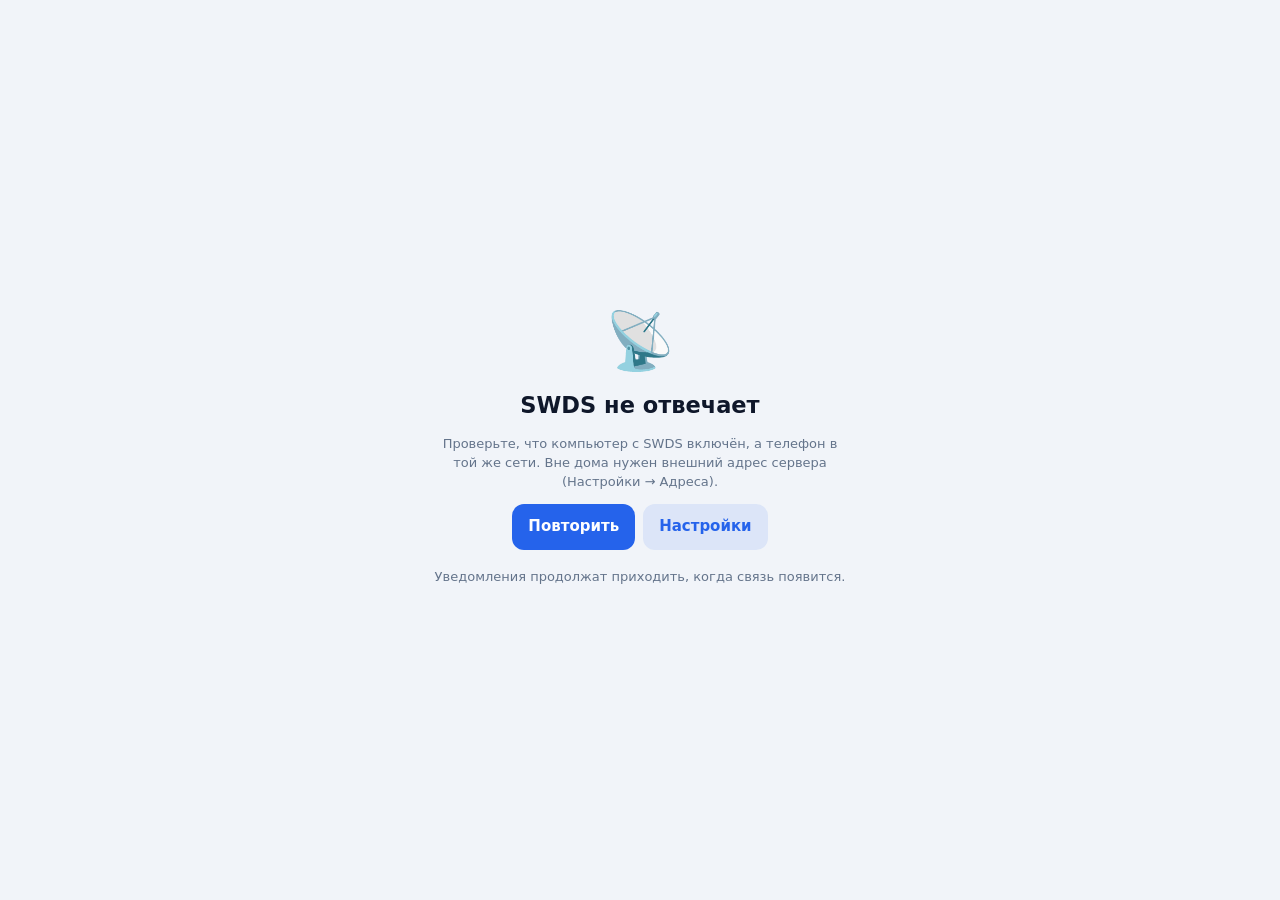
==== app/src/main/assets/offline.html @ fbcf87d9 "SWDS Pocket 1.0: уведомления, общая папка, виджеты, темы Co-Authored-By: Claude Opus 5.5 <noreply@an" ====
<!doctype html>
<html lang="ru"><head><meta charset="utf-8"><meta name="viewport" content="width=device-width, initial-scale=1">
<title>Нет связи</title><link rel="stylesheet" href="app.css">
<style>
body { display: flex; align-items: center; justify-content: center; min-height: 100vh; padding: 24px; text-align: center; }
@media (prefers-color-scheme: dark) { :root { --bg: #0b1020; --surface: #151b2e; --text: #e5e9f5; --muted: #94a3b8; --accent: #60a5fa; } }
.big { font-size: 56px; margin-bottom: 8px; }
</style></head>
<body>
<div style="max-width:420px">
  <div class="big">📡</div>
  <h2 style="margin:0 0 6px">SWDS не отвечает</h2>
  <p class="muted" id="why"></p>
  <p class="muted">Проверьте, что компьютер с SWDS включён, а телефон в той же сети. Вне дома нужен внешний адрес сервера (Настройки → Адреса).</p>
  <div class="btns" style="justify-content:center">
    <button class="btn pri" onclick="window.SWDSPocket && SWDSPocket.retry()">Повторить</button>
    <button class="btn" onclick="window.SWDSPocket && SWDSPocket.openSettings()">Настройки</button>
  </div>
  <p class="muted" style="margin-top:18px">Уведомления продолжат приходить, когда связь появится.</p>
</div>
<script>document.getElementById("why").textContent = decodeURIComponent(location.hash.slice(1) || "");</script>
</body></html>
---- app/src/main/assets/app.css ----
:root {
  --bg: #f1f4f9; --surface: #ffffff; --text: #0f172a; --muted: #64748b; --accent: #2563eb; --topbar: #0f172a;
  --line: color-mix(in srgb, var(--text) 12%, transparent);
  --soft: color-mix(in srgb, var(--accent) 10%, transparent);
}
* { box-sizing: border-box; -webkit-tap-highlight-color: transparent; }
html, body { margin: 0; background: var(--bg); color: var(--text);
  font: 15px/1.45 system-ui, -apple-system, "Segoe UI", Roboto, sans-serif; }
body { padding: 0 0 32px; }
.top { background: var(--topbar); color: #fff; padding: 22px 18px 18px; }
.top h1 { margin: 0; font-size: 22px; letter-spacing: -.01em; }
.top p { margin: 4px 0 0; opacity: .75; font-size: 13.5px; }
.wrap { padding: 14px 14px 0; max-width: 640px; margin: 0 auto; }
.card { background: var(--surface); border: 1px solid var(--line); border-radius: 16px; padding: 14px 16px; margin-bottom: 12px; }
.card h2 { margin: 0 0 10px; font-size: 12px; text-transform: uppercase; letter-spacing: .07em; color: var(--muted); }
.row { display: flex; align-items: center; gap: 10px; padding: 10px 0; border-top: 1px solid var(--line); }
.row:first-of-type { border-top: none; }
.row .t { flex: 1; min-width: 0; }
.row .t b { display: block; font-weight: 600; }
.row .t small { display: block; color: var(--muted); font-size: 12.5px; margin-top: 1px; }
.muted { color: var(--muted); font-size: 13px; }
.btn { display: inline-flex; align-items: center; justify-content: center; gap: 6px; border: none; border-radius: 12px;
  padding: 12px 16px; font: inherit; font-weight: 600; background: var(--soft); color: var(--accent); cursor: pointer; }
.btn.pri { background: var(--accent); color: #fff; }
.btn.full { width: 100%; }
.btn.sm { padding: 7px 11px; font-size: 13px; border-radius: 10px; }
.btn.danger { color: #dc2626; background: color-mix(in srgb, #dc2626 10%, transparent); }
.btn:disabled { opacity: .55; }
.btns { display: flex; gap: 8px; flex-wrap: wrap; margin-top: 10px; }
input[type=text], input[type=url], input[type=number], textarea, select {
  width: 100%; padding: 12px 13px; border-radius: 12px; border: 1px solid var(--line); background: color-mix(in srgb, var(--text) 4%, var(--surface));
  color: var(--text); font: inherit; outline: none; }
input:focus, textarea:focus, select:focus { border-color: var(--accent); }
textarea { min-height: 96px; resize: vertical; }
label.f { display: block; margin: 10px 0; font-size: 13px; font-weight: 600; }
label.f > input, label.f > select, label.f > textarea { margin-top: 6px; font-weight: 400; }
.sw { position: relative; width: 46px; height: 28px; flex: none; }
.sw input { opacity: 0; width: 0; height: 0; }
.sw span { position: absolute; inset: 0; background: color-mix(in srgb, var(--text) 18%, transparent); border-radius: 99px; transition: .2s; }
.sw span:before { content: ""; position: absolute; width: 22px; height: 22px; left: 3px; top: 3px; background: #fff; border-radius: 50%;
  transition: .2s; box-shadow: 0 1px 3px rgba(0,0,0,.25); }
.sw input:checked + span { background: var(--accent); }
.sw input:checked + span:before { transform: translateX(18px); }
.pill { display: inline-block; padding: 2px 8px; border-radius: 99px; font-size: 11.5px; background: var(--soft); color: var(--accent); }
.pill.warn { background: color-mix(in srgb, #f59e0b 16%, transparent); color: #b45309; }
.pill.ok { background: color-mix(in srgb, #10b981 16%, transparent); color: #047857; }
.chips { display: flex; gap: 8px; flex-wrap: wrap; }
.chip { padding: 9px 12px; border-radius: 12px; border: 1px solid var(--line); background: var(--surface); font-size: 14px; cursor: pointer; }
.chip.on { border-color: var(--accent); background: var(--soft); color: var(--accent); font-weight: 600; }
.prog { height: 6px; border-radius: 99px; background: color-mix(in srgb, var(--text) 10%, transparent); overflow: hidden; margin-top: 6px; }
.prog i { display: block; height: 100%; width: 0; background: var(--accent); transition: width .2s; }
.toast { position: fixed; left: 50%; bottom: 22px; transform: translateX(-50%); background: #0f172a; color: #fff; padding: 10px 16px;
  border-radius: 12px; font-size: 14px; z-index: 99; max-width: 90%; text-align: center; }
.err { color: #dc2626; font-size: 13.5px; margin-top: 8px; }
.ok { color: #059669; font-size: 13.5px; margin-top: 8px; }
.hide { display: none !important; }
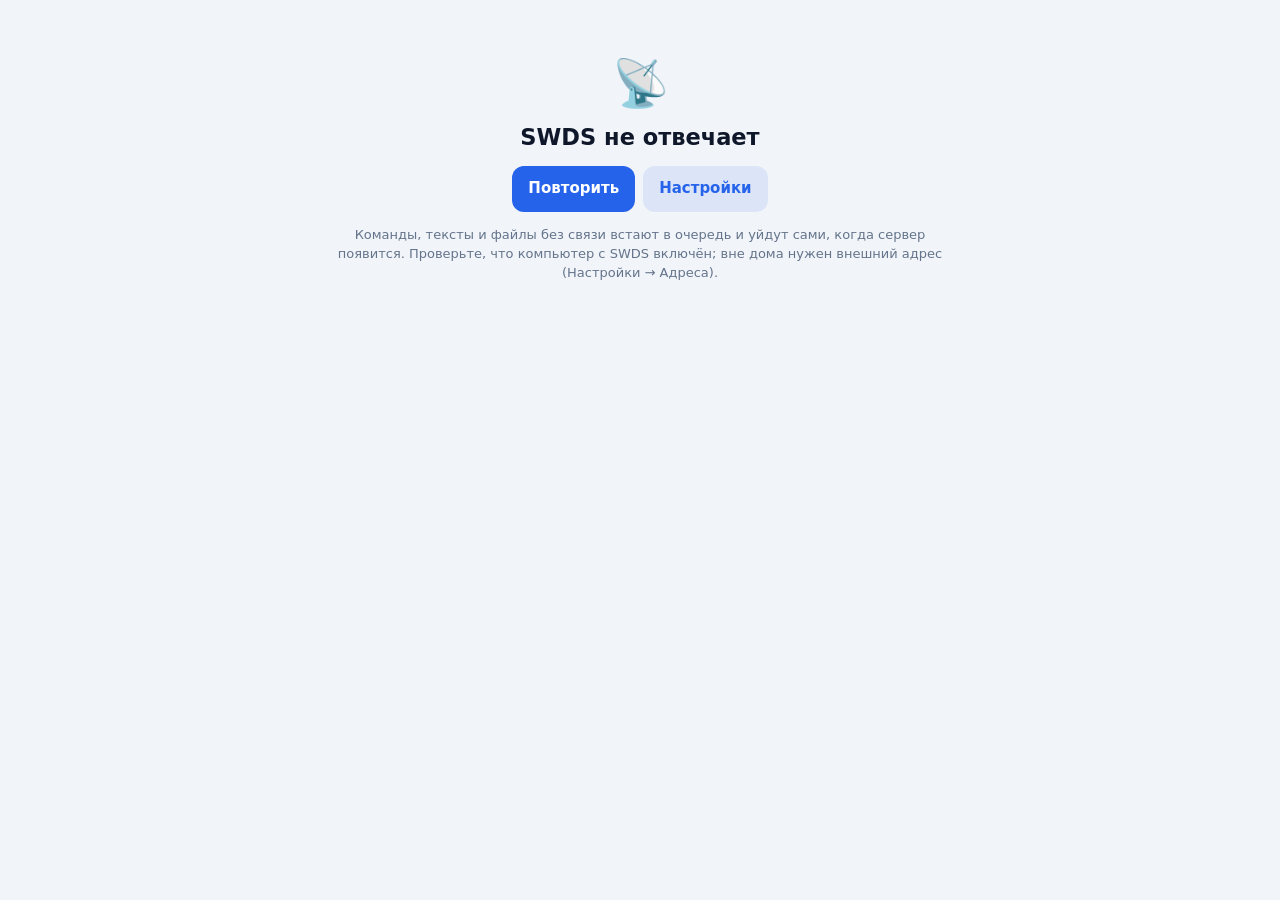
==== commit 1b4846c8: "Лента уведомлений, ассистент, медиа-уведомление, виджет-кнопка, Material You, умное «Поделиться», оф" ====
--- a/app/src/main/assets/offline.html
+++ b/app/src/main/assets/offline.html
@@ -2,21 +2,55 @@
 <html lang="ru"><head><meta charset="utf-8"><meta name="viewport" content="width=device-width, initial-scale=1">
 <title>Нет связи</title><link rel="stylesheet" href="app.css">
 <style>
-body { display: flex; align-items: center; justify-content: center; min-height: 100vh; padding: 24px; text-align: center; }
 @media (prefers-color-scheme: dark) { :root { --bg: #0b1020; --surface: #151b2e; --text: #e5e9f5; --muted: #94a3b8; --accent: #60a5fa; } }
-.big { font-size: 56px; margin-bottom: 8px; }
+body { padding: 18px 14px 30px; }
+.head { text-align: center; margin: 18px 0 14px; }
+.big { font-size: 46px; }
+.r { display: flex; gap: 10px; padding: 7px 0; border-top: 1px solid var(--line); align-items: baseline; }
+.r:first-child { border-top: none; }
+.r .i { width: 22px; text-align: center; flex: none; } .r .t { flex: 1; min-width: 0; } .r .t small { display: block; color: var(--muted); font-size: 12.5px; }
+.r .rt { color: var(--muted); font-size: 12.5px; white-space: nowrap; }
+.h { font-size: 11.5px; font-weight: 700; text-transform: uppercase; letter-spacing: .06em; color: var(--muted); margin: 12px 0 2px; }
+.metric { font-size: 30px; font-weight: 800; }
 </style></head>
 <body>
-<div style="max-width:420px">
-  <div class="big">📡</div>
-  <h2 style="margin:0 0 6px">SWDS не отвечает</h2>
-  <p class="muted" id="why"></p>
-  <p class="muted">Проверьте, что компьютер с SWDS включён, а телефон в той же сети. Вне дома нужен внешний адрес сервера (Настройки → Адреса).</p>
-  <div class="btns" style="justify-content:center">
-    <button class="btn pri" onclick="window.SWDSPocket && SWDSPocket.retry()">Повторить</button>
-    <button class="btn" onclick="window.SWDSPocket && SWDSPocket.openSettings()">Настройки</button>
+<div class="wrap">
+  <div class="head">
+    <div class="big">📡</div>
+    <h2 style="margin:4px 0">SWDS не отвечает</h2>
+    <p class="muted" id="why"></p>
+    <div class="btns" style="justify-content:center">
+      <button class="btn pri" onclick="window.SWDSPocket && SWDSPocket.retry()">Повторить</button>
+      <button class="btn" onclick="window.SWDSPocket && SWDSPocket.openSettings()">Настройки</button>
+    </div>
   </div>
-  <p class="muted" style="margin-top:18px">Уведомления продолжат приходить, когда связь появится.</p>
+  <div class="card" id="q" style="display:none"></div>
+  <div class="card" id="today" style="display:none"><h2 id="today-h">Сегодня</h2><div id="rows"></div></div>
+  <p class="muted" style="text-align:center">Команды, тексты и файлы без связи встают в очередь и уйдут сами, когда сервер появится.
+    Проверьте, что компьютер с SWDS включён; вне дома нужен внешний адрес (Настройки → Адреса).</p>
 </div>
-<script>document.getElementById("why").textContent = decodeURIComponent(location.hash.slice(1) || "");</script>
+<script>
+const esc = (s) => String(s == null ? "" : s).replace(/[&<>"']/g, c => ({ "&": "&amp;", "<": "&lt;", ">": "&gt;", '"': "&quot;", "'": "&#39;" }[c]));
+document.getElementById("why").textContent = decodeURIComponent(location.hash.slice(1) || "");
+let c = {};
+try { c = JSON.parse(window.SWDSPocket.cache()); } catch (e) { }
+if (c.queue || c.feed) {
+  const q = document.getElementById("q"); q.style.display = "";
+  q.innerHTML = `<h2>Ждут отправки</h2>` + (c.queue ? `<div>📤 Действий и файлов: <b>${c.queue}</b></div>` : "") +
+    (c.feed ? `<div>📲 Уведомлений для ленты: <b>${c.feed}</b></div>` : "");
+}
+const t = c.today;
+if (t && t.rows && t.rows.length) {
+  document.getElementById("today").style.display = "";
+  const d = new Date(t.fetched || 0);
+  document.getElementById("today-h").textContent = "Сегодня · сохранено в " + d.toLocaleTimeString("ru-RU", { hour: "2-digit", minute: "2-digit" });
+  document.getElementById("rows").innerHTML = t.rows.map(r => {
+    if (r.t === "header") return `<div class="h">${esc(r.text)}</div>`;
+    if (r.t === "metric") return `<div class="metric">${esc(r.value)}</div><div class="muted">${esc(r.label)}</div>`;
+    if (r.t === "item") return `<div class="r"><span class="i">${esc(r.icon || "•")}</span><div class="t">${esc(r.text)}${r.sub ? `<small>${esc(r.sub)}</small>` : ""}</div><span class="rt">${esc(r.right || "")}</span></div>`;
+    if (r.t === "text") return `<div class="muted" style="padding:4px 0">${esc(r.text)}</div>`;
+    return "";
+  }).join("");
+}
+</script>
 </body></html>
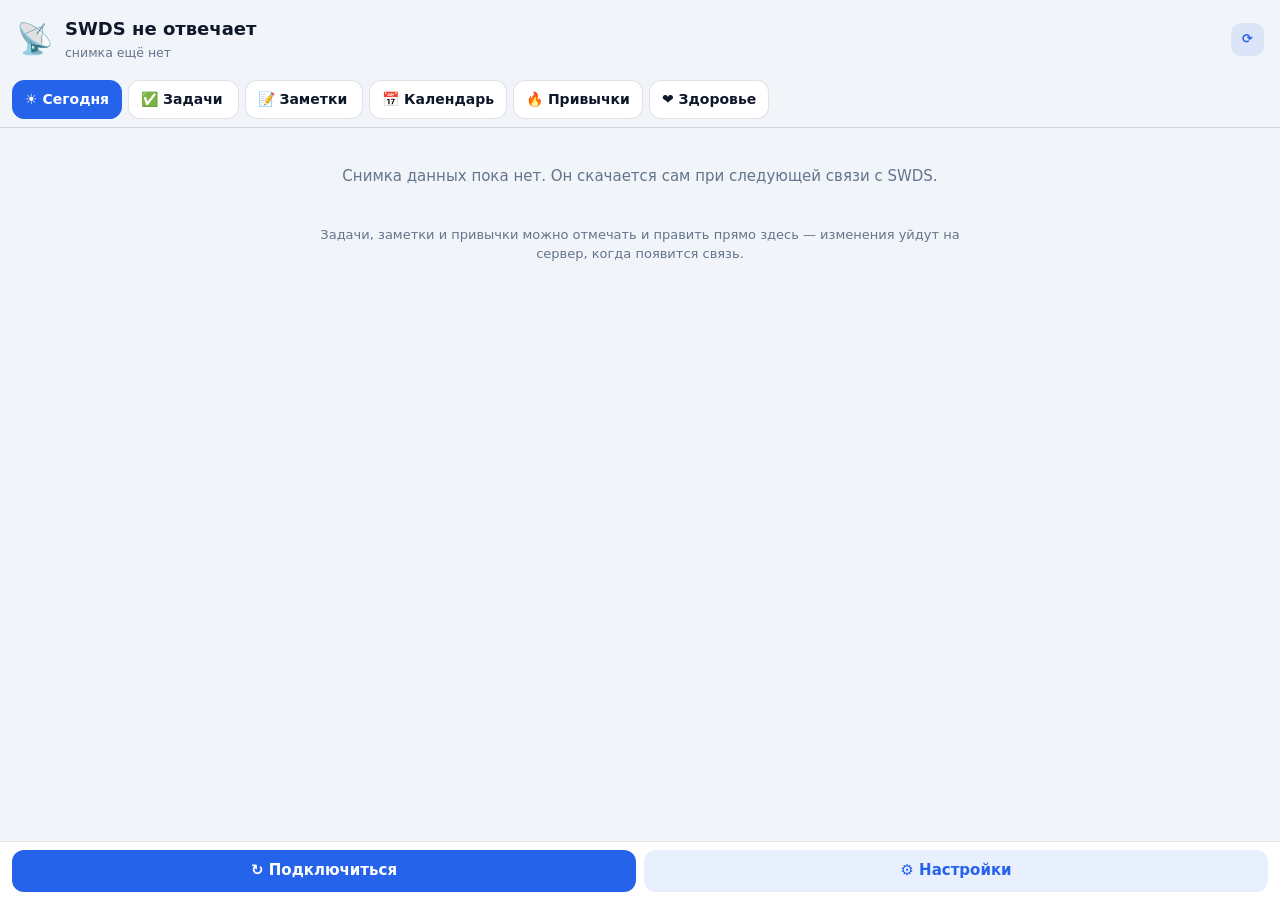
==== commit 6cefe25a: "Pocket 1.4 (WIP): Health Connect, офлайн-режим, виджет «Здоровье» Co-Authored-By: Claude Opus 5.5 <n" ====
--- a/app/src/main/assets/offline.html
+++ b/app/src/main/assets/offline.html
@@ -1,56 +1,339 @@
 <!doctype html>
-<html lang="ru"><head><meta charset="utf-8"><meta name="viewport" content="width=device-width, initial-scale=1">
-<title>Нет связи</title><link rel="stylesheet" href="app.css">
+<html lang="ru"><head><meta charset="utf-8"><meta name="viewport" content="width=device-width, initial-scale=1, interactive-widget=resizes-content">
+<title>SWDS без связи</title><link rel="stylesheet" href="app.css">
 <style>
 @media (prefers-color-scheme: dark) { :root { --bg: #0b1020; --surface: #151b2e; --text: #e5e9f5; --muted: #94a3b8; --accent: #60a5fa; } }
-body { padding: 18px 14px 30px; }
-.head { text-align: center; margin: 18px 0 14px; }
-.big { font-size: 46px; }
+body { padding: 0 0 40px; }
+.hd { padding: 16px 16px 10px; display: flex; gap: 12px; align-items: center; }
+.hd .ic { font-size: 30px; }
+.hd h2 { margin: 0; font-size: 18px; }
+.hd p { margin: 2px 0 0; font-size: 12.5px; color: var(--muted); }
+.hd .sp { flex: 1; }
+.tabs { position: sticky; top: 0; z-index: 5; display: flex; gap: 6px; overflow-x: auto; padding: 8px 12px; background: var(--bg); border-bottom: 1px solid var(--line); scrollbar-width: none; }
+.tabs::-webkit-scrollbar { display: none; }
+.tabs button { flex: none; padding: 8px 12px; border-radius: 12px; border: 1px solid var(--line); background: var(--surface); color: var(--text); font: inherit; font-size: 14px; font-weight: 600; }
+.tabs button.on { background: var(--accent); border-color: var(--accent); color: #fff; }
+.tabs button b { font-weight: 700; opacity: .8; margin-left: 3px; }
+.pane { display: none; padding: 12px 12px 0; max-width: 680px; margin: 0 auto; } .pane.on { display: block; }
+.h { font-size: 11.5px; font-weight: 700; text-transform: uppercase; letter-spacing: .06em; color: var(--muted); margin: 14px 2px 6px; }
+.it { display: flex; gap: 10px; align-items: flex-start; padding: 11px 12px; background: var(--surface); border: 1px solid var(--line); border-radius: 14px; margin-bottom: 6px; }
+.it .cb { width: 24px; height: 24px; border-radius: 50%; border: 2px solid var(--muted); flex: none; margin-top: 1px; display: flex; align-items: center; justify-content: center; font-size: 14px; color: #fff; }
+.it.done .cb { background: #10b981; border-color: #10b981; }
+.it.done .tt { text-decoration: line-through; opacity: .6; }
+.it .tt { flex: 1; min-width: 0; }
+.it .tt b { display: block; font-weight: 600; word-wrap: break-word; }
+.it .tt small { display: block; color: var(--muted); font-size: 12.5px; margin-top: 2px; }
+.it .rt { color: var(--muted); font-size: 12.5px; white-space: nowrap; }
+.it.p3 .cb { border-color: #ef4444; } .it.p2 .cb { border-color: #f59e0b; } .it.p1 .cb { border-color: #3b82f6; }
+.pend { display: inline-block; font-size: 10.5px; padding: 1px 6px; border-radius: 99px; background: color-mix(in srgb, #f59e0b 18%, transparent); color: #b45309; margin-left: 6px; font-weight: 700; }
+.add { display: flex; gap: 8px; margin-bottom: 10px; }
+.add input { flex: 1; }
+.note { padding: 12px 14px; background: var(--surface); border: 1px solid var(--line); border-radius: 14px; margin-bottom: 8px; }
+.note b { display: block; } .note small { color: var(--muted); font-size: 12.5px; }
+.prog { height: 4px; }
+.nv { white-space: pre-wrap; word-wrap: break-word; line-height: 1.5; font-size: 15px; }
+.nv .chk { display: flex; gap: 8px; align-items: flex-start; padding: 3px 0; }
+.nv .chk input { width: 20px; height: 20px; margin-top: 2px; flex: none; }
+.nv .chk.on span { text-decoration: line-through; opacity: .6; }
+.nv h3 { margin: 8px 0 2px; font-size: 16px; }
+.metric { display: grid; grid-template-columns: repeat(2, 1fr); gap: 8px; }
+.metric div { background: var(--surface); border: 1px solid var(--line); border-radius: 14px; padding: 12px; }
+.metric b { display: block; font-size: 24px; margin-top: 2px; } .metric span { font-size: 12px; color: var(--muted); }
+.ring { display: flex; gap: 16px; align-items: center; background: var(--surface); border: 1px solid var(--line); border-radius: 16px; padding: 14px; margin-bottom: 10px; }
+.empty { text-align: center; color: var(--muted); padding: 26px 10px; }
+.bar { position: fixed; left: 0; right: 0; bottom: 0; background: var(--surface); border-top: 1px solid var(--line); padding: 8px 12px; display: flex; gap: 8px; z-index: 9; }
+.bar .btn { flex: 1; padding: 10px; }
+.sheet { position: fixed; inset: 0; background: rgba(0,0,0,.45); display: none; z-index: 20; align-items: flex-end; }
+.sheet.on { display: flex; }
+.sheet > div { background: var(--bg); width: 100%; max-height: 92vh; overflow: auto; border-radius: 20px 20px 0 0; padding: 14px 14px 24px; }
 .r { display: flex; gap: 10px; padding: 7px 0; border-top: 1px solid var(--line); align-items: baseline; }
 .r:first-child { border-top: none; }
 .r .i { width: 22px; text-align: center; flex: none; } .r .t { flex: 1; min-width: 0; } .r .t small { display: block; color: var(--muted); font-size: 12.5px; }
 .r .rt { color: var(--muted); font-size: 12.5px; white-space: nowrap; }
-.h { font-size: 11.5px; font-weight: 700; text-transform: uppercase; letter-spacing: .06em; color: var(--muted); margin: 12px 0 2px; }
-.metric { font-size: 30px; font-weight: 800; }
+.mt { font-size: 30px; font-weight: 800; }
 </style></head>
 <body>
-<div class="wrap">
-  <div class="head">
-    <div class="big">📡</div>
-    <h2 style="margin:4px 0">SWDS не отвечает</h2>
-    <p class="muted" id="why"></p>
-    <div class="btns" style="justify-content:center">
-      <button class="btn pri" onclick="window.SWDSPocket && SWDSPocket.retry()">Повторить</button>
-      <button class="btn" onclick="window.SWDSPocket && SWDSPocket.openSettings()">Настройки</button>
-    </div>
-  </div>
-  <div class="card" id="q" style="display:none"></div>
-  <div class="card" id="today" style="display:none"><h2 id="today-h">Сегодня</h2><div id="rows"></div></div>
-  <p class="muted" style="text-align:center">Команды, тексты и файлы без связи встают в очередь и уйдут сами, когда сервер появится.
-    Проверьте, что компьютер с SWDS включён; вне дома нужен внешний адрес (Настройки → Адреса).</p>
-</div>
+<div class="hd">
+  <div class="ic" id="hd-ic">📡</div>
+  <div class="sp"><h2 id="hd-t">SWDS не отвечает</h2><p id="hd-s"></p></div>
+  <button class="btn sm" id="b-refresh" title="Обновить данные с сервера">⟳</button>
+</div>
+<div class="tabs" id="tabs">
+  <button data-t="today" class="on">☀️ Сегодня</button>
+  <button data-t="tasks">✅ Задачи<b id="n-tasks"></b></button>
+  <button data-t="notes">📝 Заметки<b id="n-notes"></b></button>
+  <button data-t="agenda">📅 Календарь</button>
+  <button data-t="habits">🔥 Привычки</button>
+  <button data-t="health">❤️ Здоровье</button>
+</div>
+
+<div class="pane on" id="p-today"><div id="today"></div></div>
+<div class="pane" id="p-tasks">
+  <div class="add"><input type="text" id="task-new" placeholder="Новая задача: «завтра в 10 позвонить маме !!»"><button class="btn pri" id="task-add">＋</button></div>
+  <div id="tasks"></div>
+</div>
+<div class="pane" id="p-notes">
+  <div class="add"><input type="text" id="note-q" placeholder="🔍 Поиск по заметкам"><button class="btn pri" id="note-add">＋</button></div>
+  <div id="notes"></div>
+</div>
+<div class="pane" id="p-agenda"><div id="agenda"></div></div>
+<div class="pane" id="p-habits"><div id="habits"></div></div>
+<div class="pane" id="p-health"><div id="health"></div></div>
+<div style="height:64px"></div>
+
+<div class="bar">
+  <button class="btn pri" onclick="window.SWDSPocket && SWDSPocket.retry()">↻ Подключиться</button>
+  <button class="btn" onclick="window.SWDSPocket && SWDSPocket.openSettings()">⚙ Настройки</button>
+</div>
+
+<div class="sheet" id="sheet"><div id="sheet-b"></div></div>
+
 <script>
+const B = window.SWDSPocket;
+const $ = (id) => document.getElementById(id);
 const esc = (s) => String(s == null ? "" : s).replace(/[&<>"']/g, c => ({ "&": "&amp;", "<": "&lt;", ">": "&gt;", '"': "&quot;", "'": "&#39;" }[c]));
-document.getElementById("why").textContent = decodeURIComponent(location.hash.slice(1) || "");
-let c = {};
-try { c = JSON.parse(window.SWDSPocket.cache()); } catch (e) { }
-if (c.queue || c.feed) {
-  const q = document.getElementById("q"); q.style.display = "";
-  q.innerHTML = `<h2>Ждут отправки</h2>` + (c.queue ? `<div>📤 Действий и файлов: <b>${c.queue}</b></div>` : "") +
-    (c.feed ? `<div>📲 Уведомлений для ленты: <b>${c.feed}</b></div>` : "");
-}
-const t = c.today;
-if (t && t.rows && t.rows.length) {
-  document.getElementById("today").style.display = "";
-  const d = new Date(t.fetched || 0);
-  document.getElementById("today-h").textContent = "Сегодня · сохранено в " + d.toLocaleTimeString("ru-RU", { hour: "2-digit", minute: "2-digit" });
-  document.getElementById("rows").innerHTML = t.rows.map(r => {
+const nf = (n) => Number(n || 0).toLocaleString("ru-RU");
+const hm = (m) => m >= 60 ? `${Math.floor(m / 60)} ч ${String(Math.round(m % 60)).padStart(2, "0")} мин` : `${Math.round(m)} мин`;
+const ymd = (d) => `${d.getFullYear()}-${String(d.getMonth() + 1).padStart(2, "0")}-${String(d.getDate()).padStart(2, "0")}`;
+const TODAY = ymd(new Date());
+const WD = ["вс", "пн", "вт", "ср", "чт", "пт", "сб"];
+function toast(t) { const d = document.createElement("div"); d.className = "toast"; d.textContent = t; document.body.appendChild(d); setTimeout(() => d.remove(), 2600); }
+function rel(d) {
+  if (!d) return "";
+  if (d === TODAY) return "сегодня";
+  const t = new Date(d + "T12:00"), diff = Math.round((t - new Date(TODAY + "T12:00")) / 86400000);
+  if (diff === 1) return "завтра"; if (diff === -1) return "вчера";
+  return `${WD[t.getDay()]}, ${d.slice(8, 10)}.${d.slice(5, 7)}`;
+}
+let RAW = {}, V = {}, tab = "today", manual = location.hash.includes("manual");
+
+/* ───────── снимок + неотправленные правки ───────── */
+function load() {
+  try { RAW = JSON.parse(B ? B.bundle() : "{}") || {}; } catch (e) { RAW = {}; }
+  RAW._pending = RAW._pending || [];
+  view();
+}
+function view() {
+  V = JSON.parse(JSON.stringify(RAW));
+  V.tasks = V.tasks || []; V.notes = V.notes || []; V.habits = V.habits || [];
+  for (const op of RAW._pending) apply(V, op);
+  render();
+}
+function apply(v, op) {
+  const a = op.args || {};
+  const task = (id) => v.tasks.find(t => String(t.id) === String(id));
+  switch (op.command) {
+    case "tasks.complete": { const t = task(a.id); if (t) { t.status = "done"; t._pending = 1; } break; }
+    case "tasks.reopen": { const t = task(a.id); if (t) { t.status = "pending"; t._pending = 1; } break; }
+    case "tasks.postpone": { const t = task(a.id); if (t && a.date) { t.due_date = a.date; t._pending = 1; } break; }
+    case "tasks.add": v.tasks.unshift({ id: "tmp-" + op.client_id, title: a.text || a.title, status: "pending", due_date: a.due || null, priority: 0, _pending: 1 }); break;
+    case "notes_manager.create": v.notes.unshift({ id: "tmp-" + op.client_id, title: a.title || "Заметка", body: a.body || "", updated_at: "", tags: [], _pending: 1 }); break;
+    case "notes_manager.save": { const n = v.notes.find(x => x.id === a.id); if (n) { if (a.title) n.title = a.title; if (a.body != null) n.body = a.body; n._pending = 1; } break; }
+    case "habits.checkin": { const h = v.habits.find(x => String(x.id) === String(a.id)); if (h) { h.checked_today = true; h._pending = 1; } break; }
+  }
+}
+function uid() { return "o" + Date.now().toString(36) + Math.random().toString(36).slice(2, 8); }
+function exec(command, args, title) {
+  const cid = uid();
+  RAW._pending.push({ client_id: cid, command, args, title, ts: Date.now() });
+  if (B) { B.saveBundle(JSON.stringify(RAW)); B.exec(command, JSON.stringify(args), title, cid); }
+  view();
+  toast("📴 Сохранено — отправится, когда будет связь");
+}
+
+/* ───────── отрисовка ───────── */
+function render() {
+  const q = B ? B.queued() : 0;
+  const f = RAW.fetched || RAW.generated_at * 1000 || 0;
+  const reason = decodeURIComponent((location.hash || "").slice(1));
+  $("hd-ic").textContent = manual ? "📴" : "📡";
+  $("hd-t").textContent = manual ? "Данные на телефоне" : "SWDS не отвечает";
+  $("hd-s").textContent = [manual ? "" : (reason && reason !== "manual" ? reason : ""),
+    f ? "снимок от " + new Date(f).toLocaleString("ru-RU", { day: "numeric", month: "short", hour: "2-digit", minute: "2-digit" }) : "снимка ещё нет",
+    q ? `в очереди: ${q}` : ""].filter(Boolean).join(" · ");
+  const open = V.tasks.filter(t => t.status !== "done").length;
+  $("n-tasks").textContent = open ? " " + open : "";
+  $("n-notes").textContent = V.notes.length ? " " + V.notes.length : "";
+  renderToday(); renderTasks(); renderNotes(); renderAgenda(); renderHabits(); renderHealth();
+}
+function rowsHtml(rows) {
+  return (rows || []).map(r => {
     if (r.t === "header") return `<div class="h">${esc(r.text)}</div>`;
-    if (r.t === "metric") return `<div class="metric">${esc(r.value)}</div><div class="muted">${esc(r.label)}</div>`;
+    if (r.t === "metric") return `<div class="mt">${esc(r.value)}</div><div style="color:var(--muted)">${esc(r.label)}</div>`;
     if (r.t === "item") return `<div class="r"><span class="i">${esc(r.icon || "•")}</span><div class="t">${esc(r.text)}${r.sub ? `<small>${esc(r.sub)}</small>` : ""}</div><span class="rt">${esc(r.right || "")}</span></div>`;
-    if (r.t === "text") return `<div class="muted" style="padding:4px 0">${esc(r.text)}</div>`;
+    if (r.t === "text") return `<div style="color:var(--muted);padding:4px 0">${esc(r.text)}</div>`;
     return "";
   }).join("");
 }
+function healthCard() {
+  let h = {}; try { h = JSON.parse(B ? B.health() : "{}") || {}; } catch (e) { }
+  const br = V.bracelet || {};
+  const fresh = h.date === TODAY;
+  const steps = fresh ? (h.steps || 0) : (br.steps || 0), goal = h.steps_goal || br.steps_goal || 10000;
+  if (!fresh && !br.steps && !h.sleep_min && !br.sleep_min) return "";
+  const p = Math.min(1, steps / goal), R = 34, C = 2 * Math.PI * R;
+  const sleep = h.sleep_min || br.sleep_min, hr = h.hr_rest || br.hr_rest || h.hr_last;
+  return `<div class="ring"><svg width="84" height="84" style="transform:rotate(-90deg)"><circle cx="42" cy="42" r="${R}" fill="none" stroke="var(--line)" stroke-width="8"/>
+    <circle cx="42" cy="42" r="${R}" fill="none" stroke="${steps >= goal ? "#10b981" : "var(--accent)"}" stroke-width="8" stroke-linecap="round" stroke-dasharray="${C}" stroke-dashoffset="${C * (1 - p)}"/></svg>
+    <div><div style="font-size:22px;font-weight:800">${nf(steps)} <span style="font-size:13px;color:var(--muted);font-weight:600">из ${nf(goal)} шагов</span></div>
+    <div style="color:var(--muted);font-size:13.5px;margin-top:4px">${[sleep ? "😴 " + hm(sleep) : "", hr ? "❤️ " + hr : "", (h.active_kcal || br.kcal) ? "🔥 " + nf(h.active_kcal || br.kcal) + " ккал" : ""].filter(Boolean).join(" · ")}</div>
+    ${h.insight ? `<div style="font-size:13px;margin-top:4px">${esc(h.insight)}</div>` : ""}</div></div>`;
+}
+function renderToday() {
+  const rows = V.today || [];
+  $("today").innerHTML = healthCard() + (rows.length ? `<div class="card">${rowsHtml(rows)}</div>` : "") +
+    (!rows.length && !RAW.tasks ? `<div class="empty">Снимка данных пока нет. Он скачается сам при следующей связи с SWDS.</div>` : "") +
+    `<p style="color:var(--muted);font-size:13px;text-align:center">Задачи, заметки и привычки можно отмечать и править прямо здесь — изменения уйдут на сервер, когда появится связь.</p>`;
+}
+function taskItem(t) {
+  const done = t.status === "done";
+  const sub = [t.due_date && !done ? rel(t.due_date) + (t.due_time ? " " + String(t.due_time).slice(0, 5) : "") : "",
+    (t.checklist || []).length ? `☑ ${(t.checklist || []).filter(x => x.done).length}/${t.checklist.length}` : "",
+    t.notes_count ? `📝 ${t.notes_count}` : ""].filter(Boolean).join(" · ");
+  return `<div class="it ${done ? "done" : ""} p${t.priority || 0}" data-task="${esc(t.id)}"><div class="cb" data-tcheck="${esc(t.id)}">${done ? "✓" : ""}</div>
+    <div class="tt"><b>${esc(t.title)}${t._pending ? '<span class="pend">ждёт отправки</span>' : ""}</b>${sub ? `<small>${esc(sub)}</small>` : ""}</div></div>`;
+}
+function renderTasks() {
+  const ts = V.tasks.filter(t => !t.parent_id);
+  const act = ts.filter(t => t.status !== "done");
+  const groups = [["⚠ Просрочено", act.filter(t => t.due_date && t.due_date < TODAY)], ["Сегодня", act.filter(t => t.due_date === TODAY)],
+    ["Скоро", act.filter(t => t.due_date && t.due_date > TODAY).sort((a, b) => a.due_date.localeCompare(b.due_date))],
+    ["Без срока", act.filter(t => !t.due_date)], ["Выполнено недавно", ts.filter(t => t.status === "done").slice(0, 15)]];
+  const html = groups.filter(g => g[1].length).map(([h, l]) => `<div class="h">${h} · ${l.length}</div>` + l.map(taskItem).join("")).join("");
+  $("tasks").innerHTML = html || `<div class="empty">Задач нет 🎉</div>`;
+}
+function checklist(body) { const m = (body || "").match(/^\s*[-*]\s+\[[ xX]\]/gm) || []; return { total: m.length, done: m.filter(x => /x/i.test(x)).length }; }
+function renderNotes() {
+  const q = $("note-q").value.trim().toLowerCase();
+  let ns = V.notes.slice().sort((a, b) => (b.pinned ? 1 : 0) - (a.pinned ? 1 : 0));
+  if (q) ns = ns.filter(n => ((n.title || "") + " " + (n.body || "")).toLowerCase().includes(q));
+  $("notes").innerHTML = ns.length ? ns.slice(0, 200).map(n => {
+    const cl = checklist(n.body);
+    const ex = (n.body || "").replace(/[#*`>_\[\]-]+/g, " ").replace(/\s+/g, " ").trim().slice(0, 120);
+    return `<div class="note" data-note="${esc(n.id)}"><b>${n.pinned ? "📌 " : ""}${esc(n.title || "Без названия")}${n._pending ? '<span class="pend">ждёт отправки</span>' : ""}</b>
+      <small>${esc(ex)}</small>${cl.total ? `<div class="prog"><i style="width:${Math.round(cl.done * 100 / cl.total)}%;background:#10b981"></i></div>` : ""}</div>`;
+  }).join("") : `<div class="empty">${q ? "Ничего не найдено" : "Заметок нет"}</div>`;
+}
+function renderAgenda() {
+  const es = V.agenda || [];
+  let last = "", html = "";
+  for (const e of es) {
+    if (e.date !== last) { html += `<div class="h">${esc(rel(e.date) || e.date)}</div>`; last = e.date; }
+    html += `<div class="it"><div class="tt"><b>${e.kind === "birthday" ? "🎂 " : "📅 "}${esc(e.title)}</b></div><span class="rt">${esc((e.time || "весь день").slice(0, 5))}</span></div>`;
+  }
+  $("agenda").innerHTML = html || `<div class="empty">Событий на ближайшие недели нет</div>`;
+}
+function renderHabits() {
+  const hs = V.habits || [];
+  const doH = hs.filter(h => h.habit_type === "do"), quit = hs.filter(h => h.habit_type !== "do");
+  $("habits").innerHTML = (doH.length ? `<div class="h">Сегодня · ${doH.filter(h => h.checked_today).length} из ${doH.length}</div>` +
+    doH.map(h => `<div class="it ${h.checked_today ? "done" : ""}"><div class="cb" data-habit="${esc(h.id)}">${h.checked_today ? "✓" : ""}</div>
+      <div class="tt"><b>${esc((h.emoji || "") + " " + (h.title || h.name))}${h._pending ? '<span class="pend">ждёт отправки</span>' : ""}</b><small>${h.days || 0} дн.</small></div></div>`).join("") : "") +
+    (quit.length ? `<div class="h">Без срывов</div>` + quit.map(h => `<div class="it"><div class="tt"><b>${esc((h.emoji || "🔥") + " " + (h.title || h.name))}</b></div><span class="rt">${h.days || 0} дн.</span></div>`).join("") : "") ||
+    `<div class="empty">Привычек нет</div>`;
+}
+function renderHealth() {
+  let h = {}; try { h = JSON.parse(B ? B.health() : "{}") || {}; } catch (e) { }
+  const br = V.bracelet || {};
+  const m = (l, v) => v ? `<div><span>${l}</span><b>${v}</b></div>` : "";
+  const cells = [m("Шаги", nf(h.date === TODAY ? h.steps : br.steps)), m("Сон", (h.sleep_min || br.sleep_min) ? hm(h.sleep_min || br.sleep_min) : ""),
+    m("Пульс покоя", h.hr_rest || br.hr_rest), m("Пульс сейчас", h.hr_last), m("SpO₂", (h.spo2 || br.spo2) ? Math.round(h.spo2 || br.spo2) + "%" : ""),
+    m("HRV", br.hrv ? br.hrv + " мс" : ""), m("Калории", nf(h.active_kcal || br.kcal) || ""), m("Дистанция", (h.distance_m || br.distance_m) ? ((h.distance_m || br.distance_m) / 1000).toFixed(1) + " км" : ""),
+    m("Тренировок за неделю", br.week_workouts), m("Вес", br.weight ? br.weight + " кг" : "")].join("");
+  $("health").innerHTML = healthCard() + (cells ? `<div class="metric">${cells}</div>` : `<div class="empty">Данных здоровья нет. Включите Health Connect: Настройки → ❤️ Здоровье.</div>`) +
+    ((br.insights || []).length ? `<div class="h">Наблюдения</div>` + br.insights.map(i => `<div class="it"><div class="tt">${esc(i.icon + " " + i.text)}</div></div>`).join("") : "") +
+    `<div class="btns" style="margin-top:12px"><button class="btn" onclick="B && B.syncHealth(); toast('Читаю Health Connect…'); setTimeout(render, 4000)">⟳ Прочитать с браслета</button></div>`;
+}
+
+/* ───────── заметка: просмотр и правка ───────── */
+function sheet(html) { $("sheet-b").innerHTML = html; $("sheet").classList.add("on"); }
+$("sheet").onclick = (e) => { if (e.target.id === "sheet") $("sheet").classList.remove("on"); };
+function noteView(n) {
+  let i = -1;
+  const lines = (n.body || "").split("\n").map(l => {
+    const m = l.match(/^\s*[-*]\s+\[([ xX])\]\s?(.*)$/);
+    if (m) { i++; const on = m[1].toLowerCase() === "x"; return `<label class="chk ${on ? "on" : ""}"><input type="checkbox" data-ci="${i}" ${on ? "checked" : ""}><span>${esc(m[2])}</span></label>`; }
+    const h = l.match(/^#{1,6}\s+(.*)$/);
+    if (h) return `<h3>${esc(h[1])}</h3>`;
+    return esc(l) + "\n";
+  }).join("");
+  sheet(`<div style="display:flex;gap:8px;align-items:center;margin-bottom:8px"><h2 style="margin:0;flex:1;font-size:19px">${esc(n.title)}</h2>
+    <button class="btn sm" id="nv-edit">✏️</button><button class="btn sm" onclick="document.getElementById('sheet').classList.remove('on')">✕</button></div>
+    ${n.tasks_count ? `<p style="color:var(--muted);font-size:13px;margin:0 0 6px">✅ Связанных задач: ${n.tasks_count}</p>` : ""}
+    <div class="nv">${lines}</div>`);
+  $("sheet-b").querySelectorAll("[data-ci]").forEach(cb => cb.onchange = () => {
+    if (String(n.id).startsWith("tmp-")) { toast("Заметка ещё не дошла до сервера"); cb.checked = !cb.checked; return; }
+    let k = -1;
+    const body = (n.body || "").split("\n").map(l => { const m = l.match(/^(\s*[-*]\s+\[)([ xX])(\].*)$/); if (!m) return l; k++; return k === +cb.dataset.ci ? m[1] + (cb.checked ? "x" : " ") + m[3] : l; }).join("\n");
+    saveNote(n, n.title, body, true);
+    n.body = body; cb.closest(".chk").classList.toggle("on", cb.checked);
+  });
+  $("nv-edit").onclick = () => noteEdit(n);
+}
+function noteEdit(n) {
+  if (n && String(n.id).startsWith("tmp-")) { toast("Заметка ещё не дошла до сервера — править можно будет после отправки"); return; }
+  sheet(`<h2 style="margin:0 0 8px;font-size:18px">${n ? "Правка заметки" : "Новая заметка"}</h2>
+    <input type="text" id="ne-t" placeholder="Название" value="${esc(n ? n.title : "")}">
+    <textarea id="ne-b" style="min-height:45vh;margin-top:8px" placeholder="Текст (Markdown, - [ ] пункт)">${esc(n ? n.body : "")}</textarea>
+    <div class="btns"><button class="btn pri" id="ne-s">Сохранить</button><button class="btn" onclick="document.getElementById('sheet').classList.remove('on')">Отмена</button></div>`);
+  $("ne-s").onclick = () => {
+    const t = $("ne-t").value.trim(), b = $("ne-b").value;
+    if (!t && !b.trim()) return;
+    if (n) saveNote(n, t || n.title, b); else exec("notes_manager.create", { title: t || b.split("\n")[0].slice(0, 60), body: b, tags: "телефон" }, "📝 " + (t || "заметка"));
+    $("sheet").classList.remove("on");
+  };
+}
+function saveNote(n, title, body, quiet) {
+  const base = (RAW.notes || []).find(x => x.id === n.id);
+  exec("notes_manager.save", { id: n.id, title, body, base_updated_at: base ? base.updated_at : "" }, "📝 " + title);
+  if (quiet) $("sheet").classList.add("on");
+}
+
+/* ───────── действия ───────── */
+document.addEventListener("click", (e) => {
+  const tc = e.target.closest("[data-tcheck]");
+  if (tc) {
+    const t = V.tasks.find(x => String(x.id) === tc.dataset.tcheck); if (!t) return;
+    if (String(t.id).startsWith("tmp-")) { toast("Задача ещё не дошла до сервера"); return; }
+    exec(t.status === "done" ? "tasks.reopen" : "tasks.complete", { id: t.id }, (t.status === "done" ? "↩ " : "✅ ") + t.title);
+    return;
+  }
+  const tk = e.target.closest("[data-task]");
+  if (tk) {
+    const t = V.tasks.find(x => String(x.id) === tk.dataset.task); if (!t) return;
+    const subs = V.tasks.filter(x => String(x.parent_id) === String(t.id));
+    sheet(`<h2 style="margin:0 0 6px;font-size:19px">${esc(t.title)}</h2>
+      <p style="color:var(--muted);margin:0 0 8px">${esc([t.due_date ? rel(t.due_date) : "без срока", t.due_time ? String(t.due_time).slice(0, 5) : ""].filter(Boolean).join(" "))}</p>
+      ${t.description ? `<div class="nv" style="margin-bottom:8px">${esc(t.description)}</div>` : ""}
+      ${(t.checklist || []).map(c => `<div class="r"><span class="i">${c.done ? "☑" : "☐"}</span><div class="t">${esc(c.text)}</div></div>`).join("")}
+      ${subs.map(s => `<div class="r"><span class="i">${s.status === "done" ? "☑" : "☐"}</span><div class="t">${esc(s.title)}</div></div>`).join("")}
+      <div class="btns"><button class="btn pri" id="tk-done">${t.status === "done" ? "↩ Вернуть" : "✅ Выполнено"}</button>
+        <button class="btn" id="tk-tom">Завтра</button><button class="btn" onclick="document.getElementById('sheet').classList.remove('on')">Закрыть</button></div>`);
+    $("tk-done").onclick = () => { $("sheet").classList.remove("on"); if (!String(t.id).startsWith("tmp-")) exec(t.status === "done" ? "tasks.reopen" : "tasks.complete", { id: t.id }, "✅ " + t.title); };
+    $("tk-tom").onclick = () => { $("sheet").classList.remove("on"); const d = new Date(); d.setDate(d.getDate() + 1); if (!String(t.id).startsWith("tmp-")) exec("tasks.postpone", { id: t.id, when: "завтра", date: ymd(d) }, "➡ " + t.title); };
+    return;
+  }
+  const hb = e.target.closest("[data-habit]");
+  if (hb) {
+    const h = V.habits.find(x => String(x.id) === hb.dataset.habit);
+    if (h && !h.checked_today) exec("habits.checkin", { id: h.id }, "🔥 " + (h.title || h.name));
+    return;
+  }
+  const nt = e.target.closest("[data-note]");
+  if (nt) { const n = V.notes.find(x => x.id === nt.dataset.note); if (n) noteView(n); }
+});
+$("task-add").onclick = () => { const v = $("task-new").value.trim(); if (!v) return; exec("tasks.add", { text: v }, "✅ " + v); $("task-new").value = ""; };
+$("task-new").onkeydown = (e) => { if (e.key === "Enter") $("task-add").click(); };
+$("note-add").onclick = () => noteEdit(null);
+$("note-q").oninput = renderNotes;
+document.querySelectorAll("#tabs button").forEach(b => b.onclick = () => {
+  tab = b.dataset.t;
+  document.querySelectorAll("#tabs button").forEach(x => x.classList.toggle("on", x === b));
+  document.querySelectorAll(".pane").forEach(p => p.classList.toggle("on", p.id === "p-" + tab));
+  window.scrollTo(0, 0);
+});
+$("b-refresh").onclick = () => { if (!B) return; $("b-refresh").textContent = "⏳"; B.refreshBundle(); };
+window.onBundle = (ok) => { $("b-refresh").textContent = "⟳"; if (ok === false) toast("Сервер недоступен — показаны сохранённые данные"); else if (ok === true) toast("Данные обновлены"); load(); };
+load();
 </script>
 </body></html>
--- a/app/src/main/assets/app.css
+++ b/app/src/main/assets/app.css
@@ -11,6 +11,10 @@
 .top h1 { margin: 0; font-size: 22px; letter-spacing: -.01em; }
 .top p { margin: 4px 0 0; opacity: .75; font-size: 13.5px; }
 .wrap { padding: 14px 14px 0; max-width: 640px; margin: 0 auto; }
+.sec-tabs { position: sticky; top: 0; z-index: 10; display: flex; gap: 6px; padding: 10px 14px; overflow-x: auto; background: var(--bg); scrollbar-width: none; border-bottom: 1px solid var(--line); }
+.sec-tabs::-webkit-scrollbar { display: none; }
+.sec-tabs button { flex: none; padding: 9px 13px; border-radius: 12px; border: 1px solid var(--line); background: var(--surface); color: var(--text); font: inherit; font-size: 14px; font-weight: 600; }
+.sec-tabs button.on { background: var(--accent); border-color: var(--accent); color: #fff; }
 .card { background: var(--surface); border: 1px solid var(--line); border-radius: 16px; padding: 14px 16px; margin-bottom: 12px; }
 .card h2 { margin: 0 0 10px; font-size: 12px; text-transform: uppercase; letter-spacing: .07em; color: var(--muted); }
 .row { display: flex; align-items: center; gap: 10px; padding: 10px 0; border-top: 1px solid var(--line); }
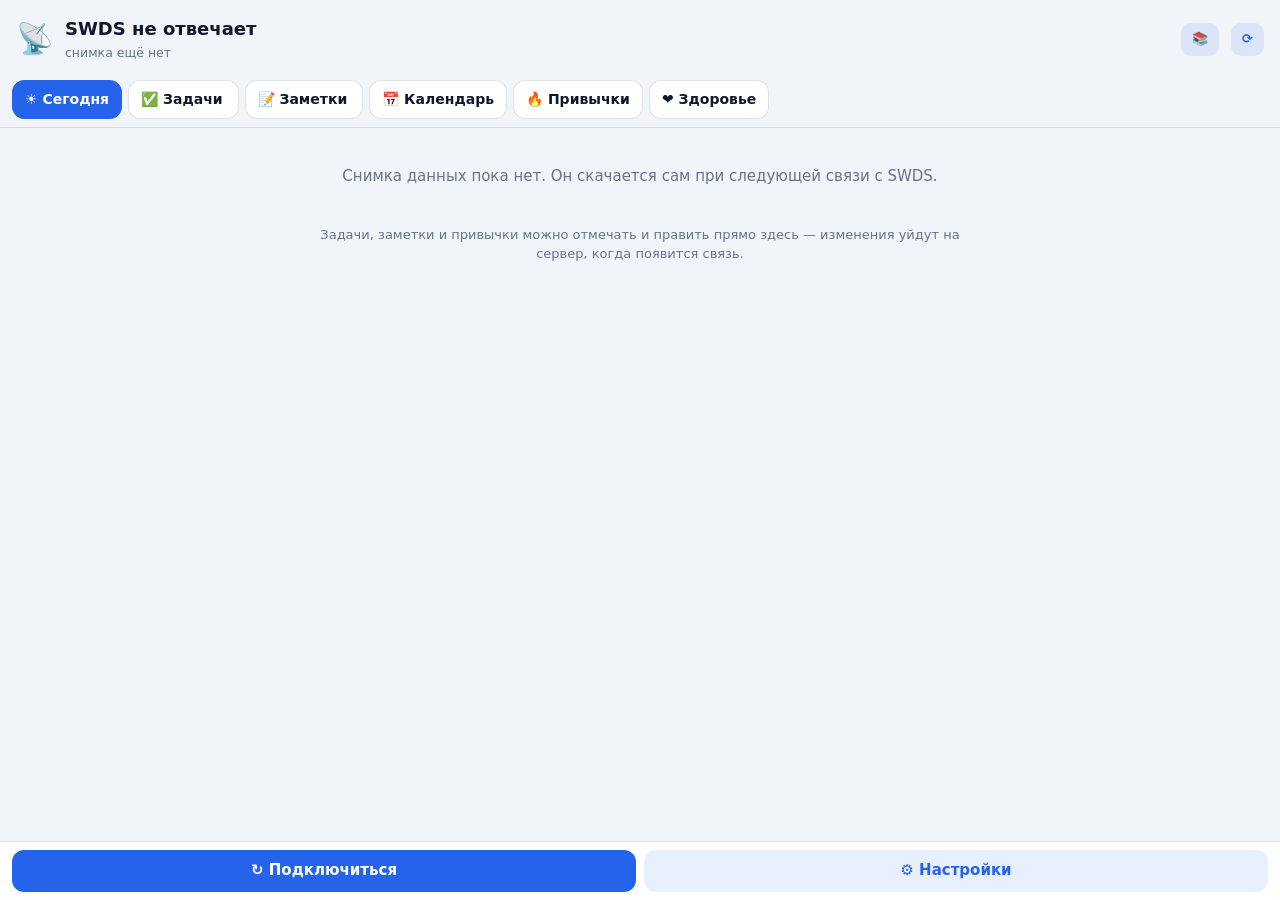
==== commit a39f12bd: "Pocket 1.5 (WIP): библиотека без связи и читалка - Library.kt: книги из модуля «Библиотека» SWDS ска" ====
--- a/app/src/main/assets/offline.html
+++ b/app/src/main/assets/offline.html
@@ -56,6 +56,7 @@
 <div class="hd">
   <div class="ic" id="hd-ic">📡</div>
   <div class="sp"><h2 id="hd-t">SWDS не отвечает</h2><p id="hd-s"></p></div>
+  <button class="btn sm" id="b-lib" title="Книги в телефоне" onclick="window.SWDSPocket && SWDSPocket.openLibrary()">📚</button>
   <button class="btn sm" id="b-refresh" title="Обновить данные с сервера">⟳</button>
 </div>
 <div class="tabs" id="tabs">
@@ -209,7 +210,8 @@
   if (q) ns = ns.filter(n => ((n.title || "") + " " + (n.body || "")).toLowerCase().includes(q));
   $("notes").innerHTML = ns.length ? ns.slice(0, 200).map(n => {
     const cl = checklist(n.body);
-    const ex = (n.body || "").replace(/[#*`>_\[\]-]+/g, " ").replace(/\s+/g, " ").trim().slice(0, 120);
+    const ex = (n.body || "").replace(/^\s*[-*]\s+\[[ xX]\]\s*/gm, "• ").replace(/\[\[([^\]|]+)(\|[^\]]*)?\]\]/g, "$1")
+      .replace(/[#*`>_\[\]]+/g, " ").replace(/\s+/g, " ").trim().slice(0, 120);
     return `<div class="note" data-note="${esc(n.id)}"><b>${n.pinned ? "📌 " : ""}${esc(n.title || "Без названия")}${n._pending ? '<span class="pend">ждёт отправки</span>' : ""}</b>
       <small>${esc(ex)}</small>${cl.total ? `<div class="prog"><i style="width:${Math.round(cl.done * 100 / cl.total)}%;background:#10b981"></i></div>` : ""}</div>`;
   }).join("") : `<div class="empty">${q ? "Ничего не найдено" : "Заметок нет"}</div>`;
@@ -255,7 +257,7 @@
     if (m) { i++; const on = m[1].toLowerCase() === "x"; return `<label class="chk ${on ? "on" : ""}"><input type="checkbox" data-ci="${i}" ${on ? "checked" : ""}><span>${esc(m[2])}</span></label>`; }
     const h = l.match(/^#{1,6}\s+(.*)$/);
     if (h) return `<h3>${esc(h[1])}</h3>`;
-    return esc(l) + "\n";
+    return esc(l.replace(/\[\[([^\]|]+)(\|([^\]]*))?\]\]/g, (m, t, x, label) => label || t)) + "\n";
   }).join("");
   sheet(`<div style="display:flex;gap:8px;align-items:center;margin-bottom:8px"><h2 style="margin:0;flex:1;font-size:19px">${esc(n.title)}</h2>
     <button class="btn sm" id="nv-edit">✏️</button><button class="btn sm" onclick="document.getElementById('sheet').classList.remove('on')">✕</button></div>
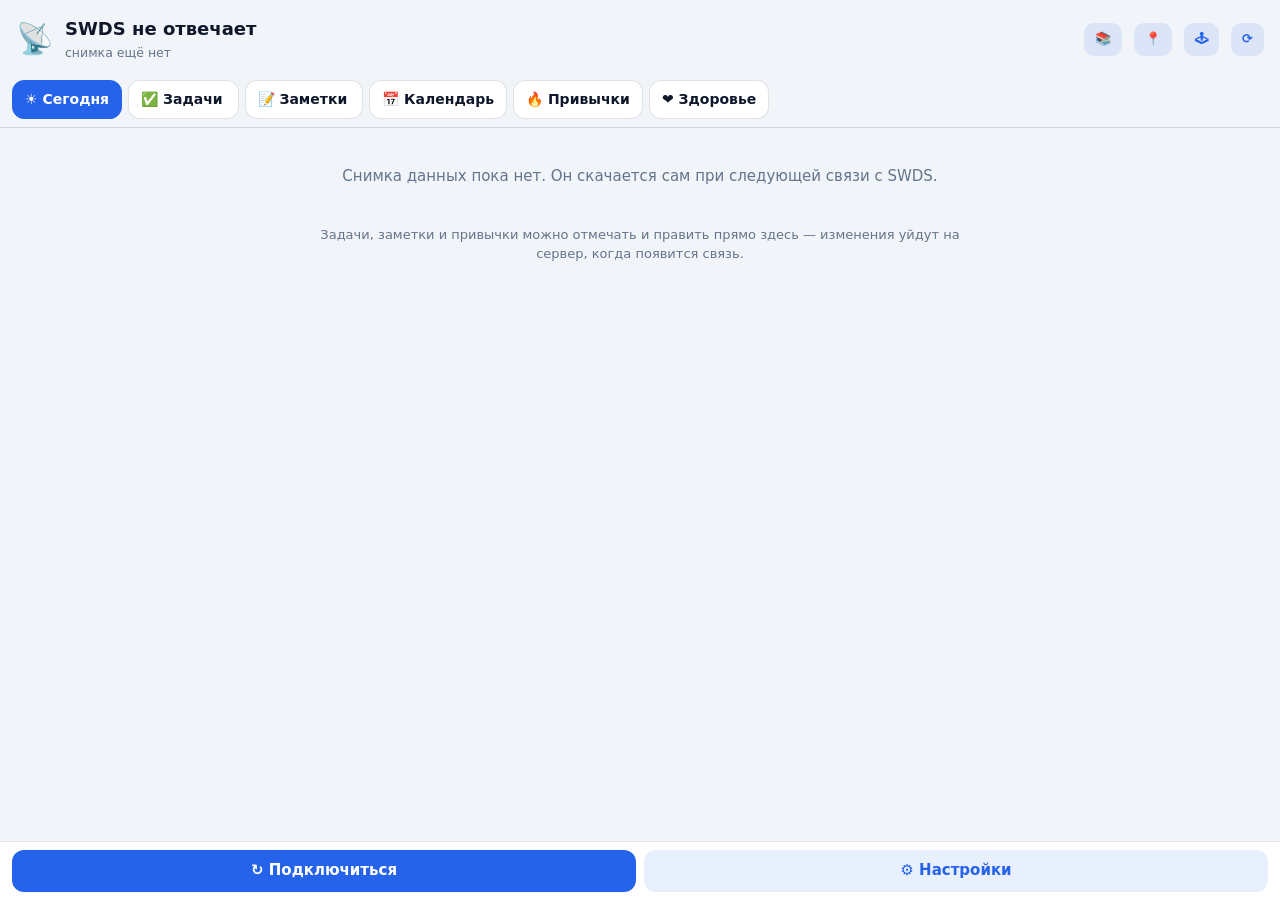
==== commit c1b9990d: "Pocket 1.8: README, ярлыки «Мои места» и «Игры» на экране без связи Co-Authored-By: Claude Fable 5.2" ====
--- a/app/src/main/assets/offline.html
+++ b/app/src/main/assets/offline.html
@@ -57,6 +57,8 @@
   <div class="ic" id="hd-ic">📡</div>
   <div class="sp"><h2 id="hd-t">SWDS не отвечает</h2><p id="hd-s"></p></div>
   <button class="btn sm" id="b-lib" title="Книги в телефоне" onclick="window.SWDSPocket && SWDSPocket.openLibrary()">📚</button>
+  <button class="btn sm" title="Мои места — журнал на телефоне" onclick="window.SWDSPocket && SWDSPocket.openPlaces && SWDSPocket.openPlaces()">📍</button>
+  <button class="btn sm" title="Игры телефона" onclick="window.SWDSPocket && SWDSPocket.openPhoneGames && SWDSPocket.openPhoneGames()">🕹</button>
   <button class="btn sm" id="b-refresh" title="Обновить данные с сервера">⟳</button>
 </div>
 <div class="tabs" id="tabs">
--- a/app/src/main/assets/app.css
+++ b/app/src/main/assets/app.css
@@ -58,3 +58,15 @@
 .err { color: #dc2626; font-size: 13.5px; margin-top: 8px; }
 .ok { color: #059669; font-size: 13.5px; margin-top: 8px; }
 .hide { display: none !important; }
+
+/* 1.7.1: плавность и отклик во всех экранах приложения */
+html { scroll-behavior: smooth; }
+.btn, .chip, .sec-tabs button, .sw span, .card { transition: transform .15s cubic-bezier(.2,.8,.2,1), background-color .2s, border-color .2s, color .2s, box-shadow .2s; }
+.btn:active, .chip:active, .sec-tabs button:active { transform: scale(.96); }
+.card { border-radius: 18px; box-shadow: 0 1px 2px rgba(0,0,0,.04); animation: appIn .35s cubic-bezier(.2,.8,.2,1) both; }
+.toast { border-radius: 14px; box-shadow: 0 12px 30px rgba(0,0,0,.35); animation: toastIn .28s cubic-bezier(.2,.8,.2,1); }
+input[type=text], input[type=url], input[type=number], textarea, select { transition: border-color .2s, box-shadow .2s; }
+input:focus, textarea:focus, select:focus { box-shadow: 0 0 0 3px color-mix(in srgb, var(--accent) 22%, transparent); }
+@keyframes appIn { from { opacity: 0; transform: translateY(6px); } }
+@keyframes toastIn { from { opacity: 0; transform: translate(-50%, 10px); } }
+@media (prefers-reduced-motion: reduce) { *, *::before, *::after { animation: none !important; transition: none !important; scroll-behavior: auto !important; } }
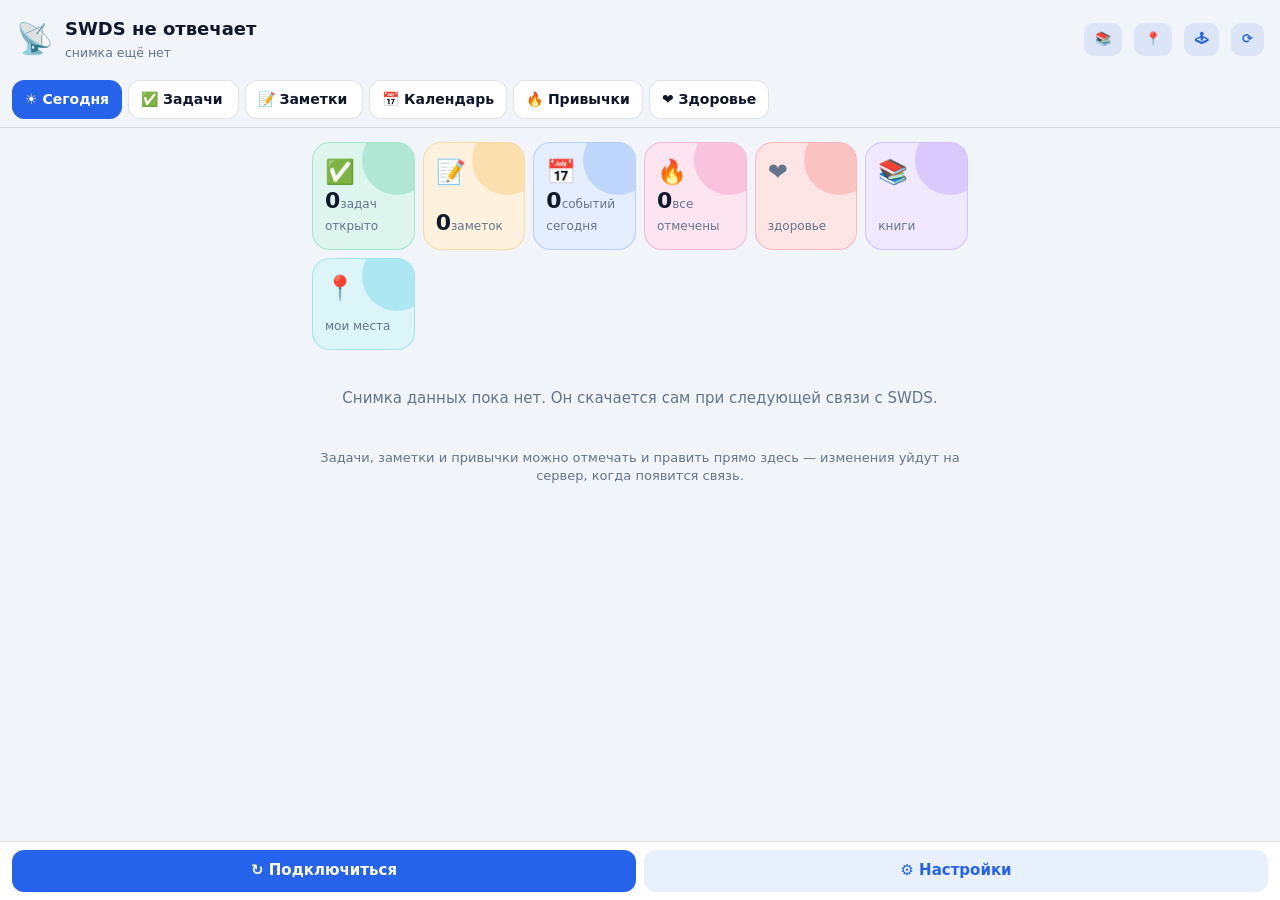
==== commit 42de1d24: "Pocket 1.9: «Ещё» плитками, новые виджеты, плитки на экране без связи - Меню «Ещё» — сетка цветных п" ====
--- a/app/src/main/assets/offline.html
+++ b/app/src/main/assets/offline.html
@@ -51,6 +51,16 @@
 .r .i { width: 22px; text-align: center; flex: none; } .r .t { flex: 1; min-width: 0; } .r .t small { display: block; color: var(--muted); font-size: 12.5px; }
 .r .rt { color: var(--muted); font-size: 12.5px; white-space: nowrap; }
 .mt { font-size: 30px; font-weight: 800; }
+/* плитки быстрого доступа */
+.tiles { display: grid; grid-template-columns: repeat(auto-fill, minmax(98px, 1fr)); gap: 8px; margin: 2px 0 12px; }
+.tile { position: relative; display: flex; flex-direction: column; justify-content: space-between; min-height: 92px; padding: 12px; border-radius: 18px;
+  background: color-mix(in srgb, var(--c) 14%, var(--surface)); border: 1px solid color-mix(in srgb, var(--c) 28%, transparent);
+  color: var(--text); text-align: left; font: inherit; overflow: hidden; }
+.tile::after { content: ""; position: absolute; right: -18px; top: -18px; width: 70px; height: 70px; border-radius: 50%; background: color-mix(in srgb, var(--c) 22%, transparent); }
+.tile .e { font-size: 24px; position: relative; z-index: 1; }
+.tile b { font-size: 22px; font-weight: 800; position: relative; z-index: 1; line-height: 1.1; }
+.tile span { font-size: 12px; color: var(--muted); position: relative; z-index: 1; }
+.tile:active { transform: scale(.97); }
 </style></head>
 <body>
 <div class="hd">
@@ -182,9 +192,24 @@
     <div style="color:var(--muted);font-size:13.5px;margin-top:4px">${[sleep ? "😴 " + hm(sleep) : "", hr ? "❤️ " + hr : "", (h.active_kcal || br.kcal) ? "🔥 " + nf(h.active_kcal || br.kcal) + " ккал" : ""].filter(Boolean).join(" · ")}</div>
     ${h.insight ? `<div style="font-size:13px;margin-top:4px">${esc(h.insight)}</div>` : ""}</div></div>`;
 }
+function tilesHtml() {
+  const open = V.tasks.filter(t => t.status !== "done");
+  const today = open.filter(t => t.due_date && t.due_date <= TODAY).length;
+  const hab = V.habits.filter(h => !h.checked_today).length;
+  const ev = (V.agenda || V.events || []).filter(e => String(e.date || e.start || "").slice(0, 10) === TODAY).length;
+  const T = [["tasks", "✅", open.length, today ? `на сегодня ${today}` : "задач открыто", "#10b981"],
+    ["notes", "📝", V.notes.length, "заметок", "#f59e0b"],
+    ["agenda", "📅", ev, "событий сегодня", "#3b82f6"],
+    ["habits", "🔥", hab, hab ? "привычек осталось" : "все отмечены", "#ec4899"],
+    ["health", "❤️", "", "здоровье", "#ef4444"]];
+  return `<div class="tiles">${T.map(([t, e, n, l, c]) => `<button class="tile" style="--c:${c}" onclick="go('${t}')"><span class="e">${e}</span><div><b>${n === "" ? "" : esc(n)}</b><span>${esc(l)}</span></div></button>`).join("")}
+    <button class="tile" style="--c:#8b5cf6" onclick="window.SWDSPocket && SWDSPocket.openLibrary()"><span class="e">📚</span><div><b></b><span>книги</span></div></button>
+    <button class="tile" style="--c:#06b6d4" onclick="window.SWDSPocket && SWDSPocket.openPlaces && SWDSPocket.openPlaces()"><span class="e">📍</span><div><b></b><span>мои места</span></div></button></div>`;
+}
+function go(t) { const b = document.querySelector(`#tabs [data-t="${t}"]`); if (b) b.click(); }
 function renderToday() {
   const rows = V.today || [];
-  $("today").innerHTML = healthCard() + (rows.length ? `<div class="card">${rowsHtml(rows)}</div>` : "") +
+  $("today").innerHTML = tilesHtml() + healthCard() + (rows.length ? `<div class="card">${rowsHtml(rows)}</div>` : "") +
     (!rows.length && !RAW.tasks ? `<div class="empty">Снимка данных пока нет. Он скачается сам при следующей связи с SWDS.</div>` : "") +
     `<p style="color:var(--muted);font-size:13px;text-align:center">Задачи, заметки и привычки можно отмечать и править прямо здесь — изменения уйдут на сервер, когда появится связь.</p>`;
 }
